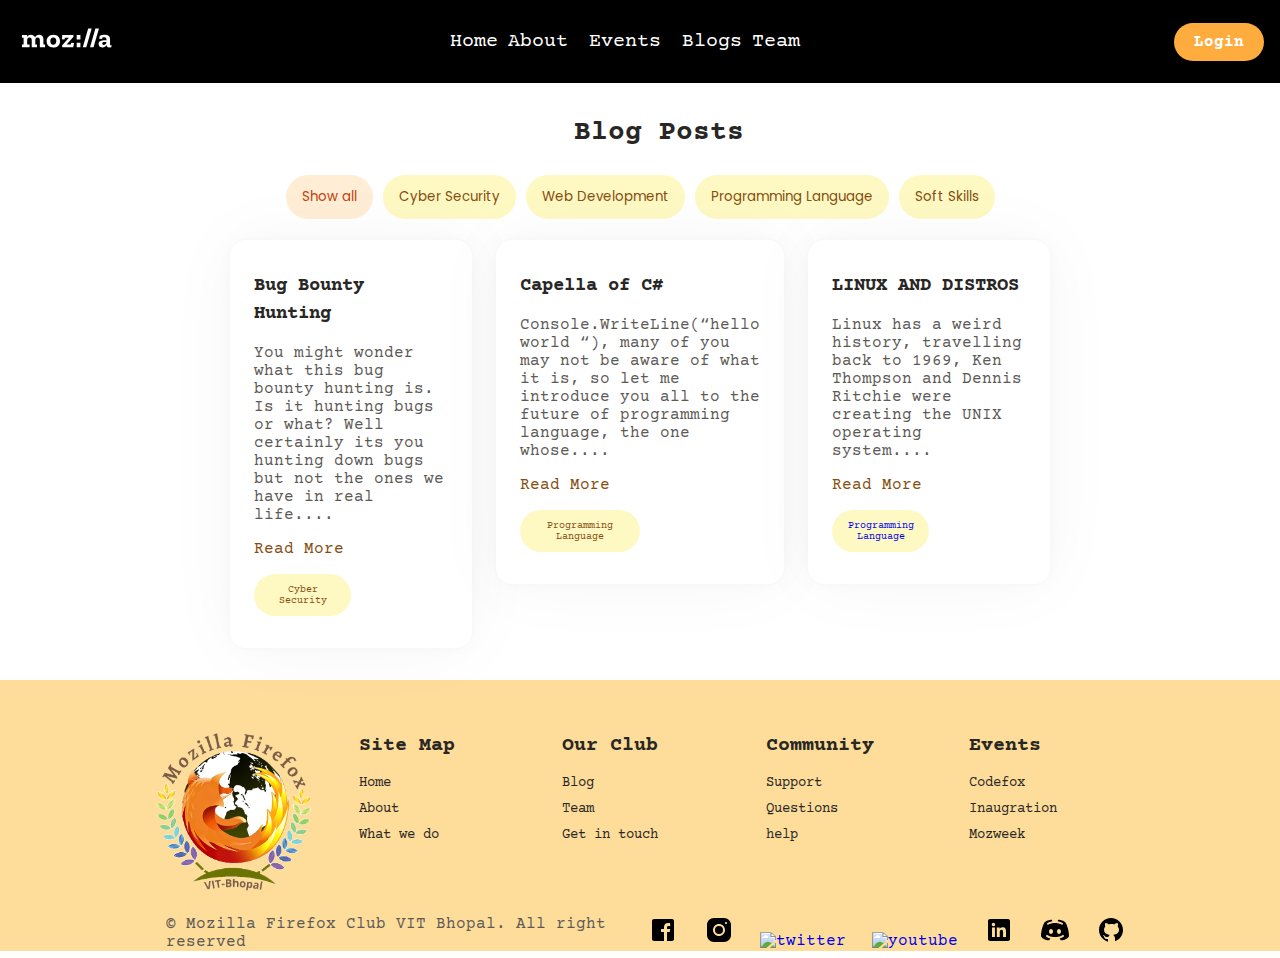
==== blog.html @ cb83de73 "Add files via upload" ====
<!DOCTYPE html>
<html lang="en">

<head>
    <meta charset="UTF-8">
    <meta name="viewport" content="width=device-width, initial-scale=1.0">
    <link rel="stylesheet" href="https://cdn.jsdelivr.net/npm/boxicons@latest/css/boxicons.min.css">
    <link rel="stylesheet" href="./Mozilla Firefox Club_files/style.css">
    <link rel="stylesheet" href="./Mozilla Firefox Club_files/blog.css">

    <title>Mozilla Firefox Club</title>
</head>

<body>
    <!-- Header -->
    <nav class="navbar">
        <div>
            <a href="/index.html"><img src="./Mozilla Firefox Club_files/logo-word-hor.e20791bb4dd4.svg" alt="logo"
                    width="100px"></a>
        </div>
        <div class="nav-links">
            <a href="/index.html">Home</a>
            <a href="/index.html#about">About</a>
            <div class="dropdown">
                <button class="dropbtn">Events
                    <i class="fa fa-caret-down"></i>
                </button>
                <div class="dropdown-content">
                    <a href="/event.html">CodeFox</a>
                </div>
            </div>
            <a href="/blog.html">Blogs</a>
            <a href="/index.html#team">Team</a>
        </div>
        <div>
            <a href="https://mozillaregister.herokuapp.com/login" class="btn-nav">Login</a>
        </div>
    </nav>
    <!--=============== BLOG ===============-->
    <section class="what-we-do section container" id="blog">
        <h2 class="section__title">Blog Posts</h2>


        <!-- Control buttons -->
        <div id="myBtnContainer">
            <button class="btn active" onclick="filterSelection('all')"> Show all</button>
            <button class="btn" onclick="filterSelection('Cyber Security')">Cyber Security</button>
            <button class="btn" onclick="filterSelection('Web Development')"> Web Development</button>
            <button class="btn" onclick="filterSelection('Programming Language')">Programming Language</button>
            <button class="btn" onclick="filterSelection('Soft Skills')"> Soft Skills</button>
        </div>
        <!-- The filterable elements. Note that some have multiple class names (this can be used if they belong to multiple categories) -->
        <div class="container what-we-do__container grid">
            <div class="filterDiv Cyber Security">


                <div class="what-we-do__data">
                    <h3 class="what-we-do__subtitle blog_post">Bug Bounty Hunting</h3>
                    <p class="what-we-do__description blog_post">You might wonder what this bug bounty hunting is. Is it
                        hunting bugs or what? Well certainly its you hunting down bugs but not the ones we have in real
                        life....</p>
                    <a href="https://medium.com/mozilla-firefox-club/introduction-to-ml-linear-regression-from-scratch-5010cc00a839"
                        target="_blank">
                        <p class="what-we-do__description blog_desc blog_post read_more_btn">Read More</p>
                    </a>
                    <p class="what-we-do__blog_post_category blog_tags ">Cyber Security</p>
                </div>



            </div>
            <div class="filterDiv Programming Language">


                <div class="what-we-do__data">

                    <h3 class="what-we-do__subtitle blog_post">Capella of C#</h3>
                    <p class="what-we-do__description blog_post">Console.WriteLine(“hello world “), many of you may not
                        be aware of what it is, so let me introduce you all to the future of programming language, the
                        one whose....</p>
                    <a href="https://medium.com/mozilla-firefox-club/introduction-to-ml-linear-regression-from-scratch-5010cc00a839"
                        target="_blank">
                        <p class="what-we-do__description blog_desc blog_post read_more_btn">Read More</p>
                    </a>
                    <p class="what-we-do__blog_post_category blog_tags ">Programming Language</p>
                </div>

            </div>
            <div class="filterDiv Programming Language">


                <div class="what-we-do__data">
                    <h3 class="what-we-do__subtitle blog_post">LINUX AND DISTROS</h3>
                    <p class="what-we-do__description blog_post">Linux has a weird history, travelling back to 1969, Ken
                        Thompson and Dennis Ritchie were creating the UNIX operating system....</p>
                    <a href="https://medium.com/mozilla-firefox-club/introduction-to-ml-linear-regression-from-scratch-5010cc00a839"
                        target="_blank">
                        <p class="what-we-do__description blog_desc blog_post read_more_btn">Read More</p>
                        </p>
                        <p class="what-we-do__blog_post_category blog_tags ">Programming Language

                    </a>

                </div>


            </div>

            <!-- this is just so that we have a 3X3 grid for the layout and can be removed later -->

            <!-- <div class="filterDiv Machine Learning">


                <div class="what-we-do__data">
                    <h3 class="what-we-do__subtitle blog_post">Introduction to ML</h3>
                    <p class="what-we-do__description blog_post">You must have heard people talking about Machine
                        Learning models and its various algorithms...</p>
                    <a href="https://medium.com/mozilla-firefox-club/introduction-to-ml-linear-regression-from-scratch-5010cc00a839"
                        target="_blank">
                        <p class="what-we-do__description blog_desc blog_post read_more_btn">Read More</p>
                    </a>
                    <p class="what-we-do__blog_post_category blog_tags ">Machine Learning</p>
                </div>



            </div>
            <div class="filterDiv Web Development">


                <div class="what-we-do__data">

                    <h3 class="what-we-do__subtitle blog_post">Introduction to ML</h3>
                    <p class="what-we-do__description blog_post">You must have heard people talking about Machine
                        Learning models and its various algorithms...</p>
                    <a href="https://medium.com/mozilla-firefox-club/introduction-to-ml-linear-regression-from-scratch-5010cc00a839"
                        target="_blank">
                        <p class="what-we-do__description blog_desc blog_post read_more_btn">Read More</p>
                    </a>
                    <p class="what-we-do__blog_post_category blog_tags ">Web Development</p>
                </div>

            </div>
            <div class="filterDiv Artificial Intelligence">


                <div class="what-we-do__data">
                    <h3 class="what-we-do__subtitle blog_post">Introduction to ML</h3>
                    <p class="what-we-do__description blog_post">You must have heard people talking about Machine
                        Learning models and its various algorithms...</p>
                    <a href="https://medium.com/mozilla-firefox-club/introduction-to-ml-linear-regression-from-scratch-5010cc00a839"
                        target="_blank">
                        <p class="what-we-do__description blog_desc blog_post read_more_btn">Read More</p>
                        </p>
                        <p class="what-we-do__blog_post_category blog_tags ">Artificial Intelligence

                    </a>

                </div>


            </div>

            <div class="filterDiv Machine Learning">


                <div class="what-we-do__data">
                    <h3 class="what-we-do__subtitle blog_post">Introduction to ML</h3>
                    <p class="what-we-do__description blog_post">You must have heard people talking about Machine
                        Learning models and its various algorithms...</p>
                    <a href="https://medium.com/mozilla-firefox-club/introduction-to-ml-linear-regression-from-scratch-5010cc00a839"
                        target="_blank">
                        <p class="what-we-do__description blog_desc blog_post read_more_btn">Read More</p>
                    </a>
                    <p class="what-we-do__blog_post_category blog_tags ">Machine Learning</p>
                </div>



            </div>
            <div class="filterDiv Web Development">


                <div class="what-we-do__data">

                    <h3 class="what-we-do__subtitle blog_post">Introduction to ML</h3>
                    <p class="what-we-do__description blog_post">You must have heard people talking about Machine
                        Learning models and its various algorithms...</p>
                    <a href="https://medium.com/mozilla-firefox-club/introduction-to-ml-linear-regression-from-scratch-5010cc00a839"
                        target="_blank">
                        <p class="what-we-do__description blog_desc blog_post read_more_btn">Read More</p>
                    </a>
                    <p class="what-we-do__blog_post_category blog_tags ">Web Development</p>
                </div>

            </div>
            <div class="filterDiv Artificial Intelligence">


                <div class="what-we-do__data">
                    <h3 class="what-we-do__subtitle blog_post">Introduction to ML</h3>
                    <p class="what-we-do__description blog_post">You must have heard people talking about Machine
                        Learning models and its various algorithms...</p>
                    <a href="https://medium.com/mozilla-firefox-club/introduction-to-ml-linear-regression-from-scratch-5010cc00a839"
                        target="_blank">
                        <p class="what-we-do__description blog_desc blog_post read_more_btn">Read More</p>
                        </p>
                        <p class="what-we-do__blog_post_category blog_tags ">Artificial Intelligence

                    </a>

                </div>


            </div>


        </div> -->
    </section>









    <!--=============== FOOTER ===============-->
    <!--=============== FOOTER ===============-->
    <footer class="footer section">
        <div class="footer__container container grid">
            <div class="footer__content">
                <a href="#" class="footer__logo"><img src="./Mozilla Firefox Club_files/firefox-logo.png" alt=""></a>

            </div>

            <div class="footer__content">
                <h3 class="footer__title">Site Map</h3>
                <ul class="footer__links">
                    <li><a href="#" class="footer__link">Home</a></li>
                    <li><a href="#" class="footer__link">About</a></li>
                    <li><a href="#" class="footer__link">What we do</a></li>

                </ul>
            </div>

            <div class="footer__content">
                <h3 class="footer__title">Our Club</h3>
                <ul class="footer__links">
                    <li><a href="#" class="footer__link">Blog</a></li>
                    <li><a href="#" class="footer__link">Team</a></li>
                    <li><a href="#" class="footer__link">Get in touch</a></li>
                </ul>
            </div>

            <div class="footer__content">
                <h3 class="footer__title">Community</h3>
                <ul class="footer__links">
                    <li><a href="#" class="footer__link">Support</a></li>
                    <li><a href="#" class="footer__link">Questions</a></li>
                    <li><a href="#" class="footer__link">help</a></li>
                </ul>
            </div>

            <div class="footer__content">
                <h3 class="footer__title">Events</h3>
                <ul class="footer__links">
                    <li><a href="#" class="footer__link">Codefox</a></li>
                    <li><a href="#" class="footer__link">Inaugration</a></li>
                    <li><a href="#" class="footer__link">Mozweek</a></li>
                </ul>
            </div>

            <!-- <div class="footer__social">
                <a href="#" class="footer__social-link"><i class='bx bxl-facebook-circle '></i></a>
                <a href="#" class="footer__social-link"><i class='bx bxl-twitter'></i></a>
                <a href="#" class="footer__social-link"><i class='bx bxl-instagram-alt'></i></a>
            </div> -->
        </div>

        <!-- <p class="footer__copy">&#169; Mozilla Firefox Club VIT Bhopal. All right reserved</p> -->

        <div class="Socialhandlesfooter">
            <div class="Socialhandlesfooter1">
                <p>&#169; Mozilla Firefox Club VIT Bhopal. All right reserved</p>
            </div>
            <div class="Socialhandlefooter2">
                <a class="Facebook" href="https://www.facebook.com/mfcvitbhopal"><img
                        src="./Mozilla Firefox Club_files/facebook.svg" alt="facebook" /></a>
                <a class="instagram" href="https://www.instagram.com/mfc_vitb/"><img
                        src="./Mozilla Firefox Club_files/instagram.svg" alt="instagram"></a>
                <a class="twitter" href="https://twitter.com/MFCVITB"><img
                        src="./Mozilla Firefox Club_files/twitter.svg" alt="twitter"></a>
                <a class="youtube" href="https://www.youtube.com/channel/UCpjSQPsGfRA4BdyTmic6Ofg"><img
                        src="./Mozilla Firefox Club_files/youtube.svg" alt="youtube"></a>
                <a class="linkedin"
                    href="https://www.linkedin.com/company/mozilla-firefox-club-vit-bhopal/mycompany/"><img
                        src="./Mozilla Firefox Club_files/linkedin.svg" alt="linkdien"></a>
                <a class="discord" href="https://discord.gg/SNTB97Qagp"><img
                        src="./Mozilla Firefox Club_files/discord.svg" alt="discord"></a>
                <a class="github" href="https://github.com/Mozilla-Firefox-VITBhopal"><img
                        src="./Mozilla Firefox Club_files/github.svg" alt="github"></a>

            </div>
        </div>
    </footer>

    <!--=============== SCROLL UP ===============-->
    <a href="#" class="scrollup" id="scroll-up">
        <i class='bx bx-up-arrow-alt scrollup__icon'></i>
    </a>
    <script>

        filterSelection("all")
        /*=============== SHOW MENU ===============*/

        const showMenu = (toggleId, navId) => {
            const toggle = document.getElementById(toggleId),
                nav = document.getElementById(navId)


            if (toggle && nav) {
                toggle.addEventListener('click', () => {

                    nav.classList.toggle('show-menu')
                })
            }
        }
        showMenu('nav-toggle', 'nav-menu')

        /*=============== REMOVE MENU MOBILE ===============*/
        const navLink = document.querySelectorAll('.nav__link')

        function linkAction() {
            const navMenu = document.getElementById('nav-menu')
            // When we click on each nav__link, we remove the show-menu class
            navMenu.classList.remove('show-menu')
        }
        navLink.forEach(n => n.addEventListener('click', linkAction))

        /*=============== SCROLL SECTIONS ACTIVE LINK ===============*/
        const sections = document.querySelectorAll('section[id]')

        function scrollActive() {
            const scrollY = window.pageYOffset

            sections.forEach(current => {
                const sectionHeight = current.offsetHeight,
                    sectionTop = current.offsetTop - 50,
                    sectionId = current.getAttribute('id')

                if (scrollY > sectionTop && scrollY <= sectionTop + sectionHeight) {
                    document.querySelector('.nav__menu a[href*=' + sectionId + ']').classList.add('active-link')
                } else {
                    document.querySelector('.nav__menu a[href*=' + sectionId + ']').classList.remove('active-link')
                }
            })
        }
        window.addEventListener('scroll', scrollActive)

        /*=============== CHANGE BACKGROUND HEADER ===============*/
        function scrollHeader() {
            const nav = document.getElementById('header')
            // When the scroll is greater than 80 viewport height, add the scroll-header class to the header tag
            if (this.scrollY >= 80) nav.classList.add('scroll-header'); else nav.classList.remove('scroll-header')
        }
        window.addEventListener('scroll', scrollHeader)

        /*=============== SHOW SCROLL UP ===============*/
        function scrollUp() {
            const scrollUp = document.getElementById('scroll-up');
            // When the scroll is higher than 560 viewport height, add the show-scroll class to the a tag with the scroll-top class
            if (this.scrollY >= 560) scrollUp.classList.add('show-scroll'); else scrollUp.classList.remove('show-scroll')
        }
        window.addEventListener('scroll', scrollUp)

        /*=============== DARK LIGHT THEME ===============*/
        const themeButton = document.getElementById('theme-button')
        const darkTheme = 'dark-theme'
        const iconTheme = 'bx-toggle-right'

        // Previously selected topic (if user selected)
        const selectedTheme = localStorage.getItem('selected-theme')
        const selectedIcon = localStorage.getItem('selected-icon')

        // We obtain the current theme that the interface has by validating the dark-theme class
        const getCurrentTheme = () => document.body.classList.contains(darkTheme) ? 'dark' : 'light'
        const getCurrentIcon = () => themeButton.classList.contains(iconTheme) ? 'bx-toggle-left' : 'bx-toggle-right'

        // We validate if the user previously chose a topic
        if (selectedTheme) {
            // If the validation is fulfilled, we ask what the issue was to know if we activated or deactivated the dark
            document.body.classList[selectedTheme === 'dark' ? 'add' : 'remove'](darkTheme)
            themeButton.classList[selectedIcon === 'bx-toggle-left' ? 'add' : 'remove'](iconTheme)
        }

        // Activate / deactivate the theme manually with the button
        themeButton.addEventListener('click', () => {
            // Add or remove the dark / icon theme
            document.body.classList.toggle(darkTheme)
            themeButton.classList.toggle(iconTheme)
            // We save the theme and the current icon that the user chose
            localStorage.setItem('selected-theme', getCurrentTheme())
            localStorage.setItem('selected-icon', getCurrentIcon())
        })




        function filterSelection(c) {
            var x, i;
            x = document.getElementsByClassName("filterDiv");
            if (c == "all") c = "";
            // Add the "show" class (display:block) to the filtered elements, and remove the "show" class from the elements that are not selected
            for (i = 0; i < x.length; i++) {
                w3RemoveClass(x[i], "show");
                if (x[i].className.indexOf(c) > -1) w3AddClass(x[i], "show");
            }
        }

        // Show filtered elements
        function w3AddClass(element, name) {
            var i, arr1, arr2;
            arr1 = element.className.split(" ");
            arr2 = name.split(" ");
            for (i = 0; i < arr2.length; i++) {
                if (arr1.indexOf(arr2[i]) == -1) {
                    element.className += " " + arr2[i];
                }
            }
        }



        // Hide elements that are not selected
        function w3RemoveClass(element, name) {
            var i, arr1, arr2;
            arr1 = element.className.split(" ");
            arr2 = name.split(" ");
            for (i = 0; i < arr2.length; i++) {
                while (arr1.indexOf(arr2[i]) > -1) {
                    arr1.splice(arr1.indexOf(arr2[i]), 1);
                }
            }
            element.className = arr1.join(" ");
        }

        // Add active class to the current control button (highlight it)
        var btnContainer = document.getElementById("myBtnContainer");
        var btns = btnContainer.getElementsByClassName("btn");
        for (var i = 0; i < btns.length; i++) {
            btns[i].addEventListener("click", function () {
                var current = document.getElementsByClassName("active");
                current[0].className = current[0].className.replace(" active", "");
                this.className += " active";
            });
        }

        // this is for redirecting after form submit
        function redirect() {
            window.location.href = "/index.html";
        }




    </script>
</body>

</html>
---- Mozilla Firefox Club_files/style.css ----
@import url('https://fonts.googleapis.com/css2?family=Courier+Prime:ital,wght@0,400;0,700;1,400;1,700&display=swap');
@import url('https://fonts.googleapis.com/css2?family=Poppins&display=swap');
*{
    margin: 0;
    padding: 0;
    box-sizing: border-box;
}

body{
    font-family: 'Courier Prime', monospace;
}

h1{
    font-size: 4.5rem;
    font-weight: bold;
    text-align: center;
    color: #fff !important;
}

.main-container{
    background-image: url(./BANNER1.jpeg);
    background-size: cover;
    color: white;
    width: 100%;
    height: 100vh;
    padding-top:20px ;
}
.main-logo{
    height: 13%;
    width: 13%;
}

.logo-container{
    display: flex;
    justify-content: center;
    align-items: center;
    flex-direction: column;
    margin:auto;
    padding-top: 70px;
}

.heading{
    padding-top: 10px;
}

.subheading{
    padding-top: 5px;
    font-size: 25px;

}
.text-animated{
    font-size: 40px;
    padding-top: 60px;
}
#text-type{
    color: orange;
}
.btn-dsc{
    background-color: #5865F2;
   
}
.btn-likt{

    background-color: #36E19D;
}
.btn-1{
    padding: 10px 40px;
    color: white;
    border-radius:50px;
    text-decoration: none;
    margin-left: 40px;
    font-weight: bold;
    display: flex;
    justify-content: center;
    align-items: center;
}
.btn-container{
    margin-top: 60px;
    display: flex;
    align-items: center;
    padding-right:30px;
}

.icons{
    width: 40px;
    margin-right: 10px;
}

.navbar{
    display: flex;
    justify-content: space-between;
    align-items: center;
    padding: 1rem;
    background-color: #000000;
    position: fixed;
    top:0;
    width: 100vw;
    z-index: 100;

}
.btn-nav{
    padding: 10px 20px;
    background: rgb(255, 172, 63);
    color: white;
    border-radius:50px;
    text-decoration: none;
    margin-left: 40px;
    font-weight: bold;
    display: flex;
    justify-content: center;
    align-items: center;
}
.nav-links a{
    color: white;
    text-decoration: none;
    font-size: 20px;
    margin: 5px;
}
.bg-dark{
    color: white;
    font-family: 'Poppins', sans-serif;

}
.video_selector {
    position: fixed;
    right: 0;
    bottom: 0;
    min-width: 100%;
    min-height: 100%;
    width: auto;
    height: auto;
    z-index: -999;
    /* opacity: 0.7; */
}
.section__title-center{
    color: white;
    padding-top: 50px;
}
.heading{
    
    color: rgb(255, 127, 22) !important;
    font-size: 35px;
    font-weight: bold !important;
    text-align: left !important;
}
.mainheadingbanner{
    font-size: 269%!important;
}
.center{
    text-align: center !important;

}

.trans{
    background:rgba(0, 0, 0, 0) !important ;
}

.desig{
    color: black;
}
.flex{
    display: flex;
    justify-content: space-between;
    width: 100%;
}
.left{
    flex: 1;
    padding-left: 110px;
}
.right{
    flex: 1;
}
.footer{
    padding-top: 4%!important;
}

.slideshow__section {
    height: 100vh;
    width: 100%;
    /* margin: auto; */
    display: flex;
    justify-content: center;
    align-items: center;
    padding: 5%;
}

#slide {
    width: 100%;
}

* {
    box-sizing: border-box
}

.mySlides {
    display: none
}

.slideshow-container {
    /* width: 1200px; */
    position: relative;
    padding-left:50px;
    padding-right: 50px;
    width:1300px;

    margin-left: -29%!important;

}
.buttonslider{
    margin-top:-5%;
    padding-bottom: 10%;
}
/* Next & previous buttons */
.prev,
.next {
    cursor: pointer;
    position: absolute;
    top: 50%;
    width: auto;
    padding: 16px;
    margin-top: -22px;
    color: white;
    font-weight: bold;
    font-size: 18px;
    transition: 0.6s ease;
    border-radius: 0 3px 3px 0;
}

/* Position the "next button" to the right */
.next {
    right: 0;
    border-radius: 3px 0 0 3px;
}

/* On hover, add a black background color with a little bit see-through */
.prev:hover,
.next:hover {
    background-color: rgba(0, 0, 0, 0.8);
}

/* Caption text */
.text {
    color: #f2f2f2;
    font-size: 15px;
    padding: 8px 12px;
    position: absolute;
    bottom: 8px;
    width: 100%;
    text-align: center;
}
.nav-links {
    display: flex;
    align-items: center;
    justify-content: center;
}
/* The dots/bullets/indicators */
.dot {
    cursor: pointer;
    height: 13px;
    width: 13px;
    margin: 0 2px;
    background-color: #bbb;
    border-radius: 50%;
    display: inline-block;
    transition: background-color 0.6s ease;
}

.active,
.dot:hover {
    background-color: #717171;
}

/* Fading animation */
.fade {
    -webkit-animation-name: fade;
    -webkit-animation-duration: 2s;
    animation-name: fade;
    animation-duration: 2s;
}

@-webkit-keyframes fade {
    from {
        opacity: .4
    }

    to {
        opacity: 1
    }
}

@keyframes fade {
    from {
        opacity: .4
    }

    to {
        opacity: 1
    }
}

/* On smaller screens, decrease text size */
@media only screen and (max-width: 300px) {
    .text {
        font-size: 11px
    }
}
@media only screen and  (max-width: 700px)
{
    .apart img{
       width: 50vw;
    }
    .left{
        padding-left:0px;
    }
    .left img{
        width:125px;
        display: none!important;
    }
    .mainheadingbanner{
        text-align: center!important;
    }
    .subheading{
        text-align: center!important;
    }
    .text-animated{
        text-align: center!important;
    }
    .buttonslider{
        top: 242px!important;
        left: 8px!important;
    }
    .right{
        flex: auto;
    }
}
.dropdown {
    float: left;
    overflow: hidden;
  }
  
  .dropdown .dropbtn {
    font-size: 20px;  
    border: none;
    outline: none;
    color: white;
    padding: 14px 16px;
    background-color: inherit;
    font-family: inherit;
    margin: 0;
  }

.dropdown-content {
    display: none;
    position: absolute;
    background-color: #f9f9f9;
    min-width: 160px;
    box-shadow: 0px 8px 16px 0px rgba(0,0,0,0.2);
    z-index: 1;
  }
  
  .dropdown-content a {
    float: none;
    color: black;
    padding: 12px 16px;
    text-decoration: none;
    display: block;
    text-align: left;
  }
  
  .dropdown-content a:hover {
    background-color: #ddd;
  }
  
  .dropdown:hover .dropdown-content {
    display: block;
  }
---- Mozilla Firefox Club_files/blog.css ----
/*=============== GOOGLE FONTS ===============*/
@import url('https://fonts.googleapis.com/css2?family=Courier+Prime:ital,wght@0,400;0,700;1,400;1,700&display=swap');
/*=============== VARIABLES CSS ===============*/
:root {
  --header-height: 3rem;
  /*========== Colors ==========*/
  --hue: 40;
  --sat: 98%;
  --first-color: hsl(var(--hue), var(--sat), 60%);
  --first-color-light: hsl(var(--hue), var(--sat), 85%);
  --first-color-lighten: hsl(var(--hue), var(--sat), 80%);
  --first-color-alt: hsl(var(--hue), var(--sat), 53%);
  --title-color: hsl(var(--hue), 4%, 15%);
  --text-color: hsl(var(--hue), 4%, 35%);
  --text-color-light: hsl(var(--hue), 4%, 65%);
  --body-color: hsl(var(--hue), 0%, 100%);
  --container-color: rgb(255, 255, 255);
  --scroll-bar-color: hsl(var(--hue), 4%, 85%);
  --scroll-thumb-color: hsl(var(--hue), 4%, 75%);
  /*========== Font and typography ==========*/
  --body-font:'Courier Prime', monospace;
  --biggest-font-size: 2rem;
  --h2-font-size: 1.25rem;
  --h3-font-size: 1.125rem;
  --normal-font-size: .938rem;
  --small-font-size: .813rem;
  --smaller-font-size: .75rem;
  /*========== Font weight ==========*/
  --font-semi-bold: 600;
  --font-bold: 700;
  /*========== Margenes ==========*/
  --mb-0-5: 0.5rem;
  --mb-0-75: 0.75rem;
  --mb-1: 1rem;
  --mb-1-5: 1.5rem;
  --mb-2: 2rem;
  /*========== z index ==========*/
  --z-tooltip: 10;
  --z-fixed: 100;
}

@media screen and (min-width: 968px) {
  :root {
    --biggest-font-size: 3rem;
    --h2-font-size: 1.75rem;
    --h3-font-size: 1.25rem;
    --normal-font-size: 1rem;
    --small-font-size: .875rem;
    --smaller-font-size: .813rem;
  }
}

/*=============== BASE ===============*/
*, ::before, ::after {
  box-sizing: border-box;
  padding: 0;
  margin: 0;
}

html {
  scroll-behavior: smooth;
}

body {
  margin: var(--header-height) 0 0 0;
  font-family: var(--body-font);
  font-size: var(--normal-font-size);
  background-color: var(--body-color);
  color: var(--text-color);
  transition: .5s;
  overflow-x: hidden;
}
body canvas {
  width: 100%!important;
  height: 290%!important;
}
canvas {
  display: inline-block;
}

h1, h2, h3 {
  font-weight: var(--font-semi-bold);
  color: var(--title-color);
  line-height: 1.5;
}

ul {
  list-style: none;
}

a {
  text-decoration: none;
}

img {
  max-width: 100%;
  height: auto;
}

/*=============== THEME ===============*/
/*========== Variables Dark theme ==========*/
body.dark-theme {
  --first-color-light: hsl(var(--hue), var(--sat), 75%);
  --title-color: hsl(var(--hue), 4%, 95%);
  --text-color: hsl(var(--hue), 4%, 80%);
  /* --body-color: hsl(var(--hue), 8%, 13%); */
  --body-color:rgb(22, 22, 22);
  --container-color: hsl(var(--hue), 8%, 16%);
  --scroll-bar-color: hsl(var(--hue), 4%, 32%);
  --scroll-thumb-color: hsl(var(--hue), 4%, 24%);
}

/*========== Button Dark/Light ==========*/
.change-theme {
  position: absolute;
  right: 1.5rem;
  top: 2.2rem;
  color: var(--title-color);
  font-size: 1.8rem;
  cursor: pointer;
}

.dark-theme .footer {
    background-color: #FF5F1F; 
    /* background-color: hsl(34deg 100% 62%); */
  }
/*=============== REUSABLE CSS CLASSES ===============*/
.section {
  padding: 4.5rem 0 1rem;
}
.section__title{
  position: relative;
  left: -5%;
}
.section__title, .section__title-center {
  font-size: var(--h2-font-size);
  color: var(--title-color);
  text-align: center;
  padding-left: 14%;
  margin-bottom: var(--mb-1);
  margin-top: var(--mb-1);
}

.svg__color {
  fill: var(--first-color);
}

.svg__blob {
  fill: var(--first-color-light);
}

.svg__img {
  width: 300px;
  justify-self: center;
}

/*=============== LAYOUT ===============*/
.container {
  max-width: 968px;
  margin-left: var(--mb-1-5);
  margin-right: var(--mb-1-5);
}

.grid {
  display: grid;
  gap: 1.5rem;
}

/*=============== HEADER ===============*/
.header {
  width: 100%;
  background-color: var(--body-color);
  position: fixed;
  top: 0;
  left: 0;
  z-index:1;
  transition: .5s;
}

/*=============== NAV ===============*/
.nav {
  height: var(--header-height);
  display: flex;
  justify-content: space-between;
  align-items: center;
}


.nav__list {
  display: flex;
  flex-direction: column;
  align-items: center;
  row-gap: 1.5rem;
}

.nav__link, .nav__logo, .nav__toggle {
  color: var(--title-color);
  font-weight: var(--font-semi-bold);
  width:100px;
}

@media screen and (max-width: 767px) {
  .nav__menu {
    position: fixed;
    background-color: var(--container-color);
    box-shadow: 0 0 4px rgba(0, 0, 0, 0.1);
    padding: 2.5rem 0;
    width: 90%;
    top: -100%;
    left: 0;
    right: 0;
    margin: 0 auto;
    transition: .4s;
    border-radius: 2rem;
    z-index: var(--z-fixed);
  }
  .nav__logo{
    padding-top: 10px;
    height: 150px;
  }
}

.nav__toggle {
  font-size: 1.3rem;
  cursor: pointer;
}

/* Show menu */
.show-menu {
  top: calc(var(--header-height) + 1rem);
}

/* Active link */
.active-link {
  position: relative;
}

.active-link::before {
  content: '';
  position: absolute;
  bottom: -.75rem;
  left: 45%;
  width: 5px;
  height: 5px;
  background-color: var(--title-color);
  border-radius: 50%;
}

/* Change background header */
.scroll-header {
  box-shadow: 0 1px 4px rgba(0, 0, 0, 0.1);
}
.scroll-header img{
  padding-bottom: 10%;
}

/*=============== HOME ===============*/
.home__container {
  row-gap: 3rem;
  min-height: 80vh;
}

.home__title {
  font-size: 58px;
  font-weight: var(--font-bold);
  margin-bottom: var(--mb-0-75);
}

.home__description {
  margin-bottom: var(--mb-2);
}


/* =======================slideshow============ */
.slideshow__section {
  margin-top: 8%;
  height: 100%;
  width: 100%;
  /* margin: auto; */
  display: flex;
  justify-content: center;
  align-items: center;
  padding: 5%;
}

#slide {
  width: 100%;
}

* {
  box-sizing: border-box
}

.mySlides {
  display: none
}

.slideshow-container {
  /* width: 1200px; */
  position: relative;
  margin: -10px;

}

/* Next & previous buttons */
.prev,
.next {
  cursor: pointer;
  position: absolute;
  top: 50%;
  width: auto;
  padding: 16px;
  margin-top: -22px;
  color: white;
  font-weight: bold;
  font-size: 18px;
  transition: 0.6s ease;
  border-radius: 0 3px 3px 0;
}

/* Position the "next button" to the right */
.next {
  right: 0;
  border-radius: 3px 0 0 3px;
}

/* On hover, add a black background color with a little bit see-through */
.prev:hover,
.next:hover {
  background-color: rgba(0, 0, 0, 0.8);
}

/* Caption text */
.text {
  color: #f2f2f2;
  font-size: 15px;
  padding: 8px 12px;
  position: absolute;
  bottom: 8px;
  width: 100%;
  text-align: center;
}

/* The dots/bullets/indicators */
.dot {
  cursor: pointer;
  height: 13px;
  width: 13px;
  margin: 0 2px;
  background-color: #bbb;
  border-radius: 50%;
  display: inline-block;
  transition: background-color 0.6s ease;
}

.active,
.dot:hover {
  background-color: #717171;
}

/* Fading animation */
.fade {
  -webkit-animation-name: fade;
  -webkit-animation-duration: 2s;
  animation-name: fade;
  animation-duration: 2s;
}

@-webkit-keyframes fade {
  from {
      opacity: .4
  }

  to {
      opacity: 1
  }
}

@keyframes fade {
  from {
      opacity: .4
  }

  to {
      opacity: 1
  }
}

/* On smaller screens, decrease text size */
@media only screen and (max-width: 300px) {
  .text {
      font-size: 11px
  }
}
/*=============== BUTTONS ===============*/
.button {
  display: inline-block;
  background-color: var(--first-color);
  color: #ffffff;
  padding: .75rem 1.5rem;
  border-radius: 3rem;
  font-weight: var(--font-semi-bold);
  transition: .3s;
  text-transform: uppercase;
}

.button:hover {
  background-color: var(--first-color-alt);
}

.button__header {
  display: none;
}

.button-link {
  background: none;
  padding: 0;
  color: var(--title-color);
}

.button-link:hover {
  background-color: transparent;
}

.button-flex {
  display: inline-flex;
  align-items: center;
  column-gap: .25rem;
  padding: .75rem 1rem;
}

.button__icon {
  font-size: 1.5rem;
}

/*=============== ABOUT ===============*/
.about__container {
  gap: 2.5rem;
}

.about__data {
  text-align: center;
}

/*=============== SECURITY ===============*/
.security__container {
  gap: 2.5rem;
}

.security__data {
  text-align: center;
}

/*=============== what-we-do ===============*/
.what-we-do__container {
  display: flex;
  /* display: flex; */
    flex-wrap: wrap;
  text-align: center;
  justify-content: center;
  margin:auto;
  padding-top: 1rem;
}
.what-we-do__subtitle{
  text-align: center;
}

.what-we-do__data {
  display: grid;
  row-gap: 1rem;
  background-color: var(--container-color);
  box-shadow:
  0px 0px 5px rgba(0, 0, 0, 0.016),
  0px 0px 16.8px rgba(0, 0, 0, 0.024),
  0px 0px 75px rgba(0, 0, 0, 0.04)
;
  padding: 2rem 1.5rem;
  border-radius: 1rem;
  text-align: center;
  cursor: pointer;
  transition: all 250ms ease-in-out;

}
.what-we-do__data:hover{
  background:#fefce8 ;
  color: black !important;
  box-shadow: 10px 17px 42px 0px rgba(63, 63, 63, 0.164);
}
.what-we-do__data:hover .what-we-do__subtitle {
  color:black;
}
.what-we-do__blog_post_category{
  text-align: center;
  background-color: #fef9c3;
  color: #854d0e;
  border-radius: 30px;
  padding: 10px;
  font-size: 10px;
  border: none;
  width: 50%;
}
.read_more_btn{
  color: #854d0e;
}
.what-we-do__img {
  width: 135px;
  justify-self: center;
  margin-bottom: var(--mb-0-5);
}

/*=============== APP ===============*/
.app__container {
  gap: 2.5rem;
}

.app__data {
  text-align: center;
}

.app__description {
  margin-bottom: var(--mb-1-5);
}

.app__buttons {
  display: grid;
  grid-template-columns: repeat(2, max-content);
  justify-content: center;
  gap: .5rem;
}

/*=============== HISTORY ===============*/
.history__description{
  margin-bottom: 15px;
}
.bullet__point ul{
  list-style-type: disc;
  margin-left: 20px;
  
}
/*=============== BLOG ===============*/
.blog_post{
  text-align: left !important;
}



/*=============== CONTACT ===============*/
.team img{
  border-radius: 50%;
}
/*=============== CONTACT ===============*/
.contact__container {
  padding-bottom: 3rem;
}

.contact__description {
  text-align: center;
}

.contact__content {
  row-gap: .75rem;
}

.contact__address {
  font-size: var(--small-font-size);
  font-weight: var(--font-semi-bold);
  color: var(--title-color);
}

.contact__information {
  font-weight: initial;
  color: var(--text-color);
}

/*=============== FOOTER ===============*/
/*=============== FOOTER ===============*/
.footer {
    background-color: var(--first-color-lighten);
    padding-bottom: 2rem;
    padding-top: 0px!important ;
  }
  
  .footer__container {
    row-gap: 2rem;
  }
  
  .footer__logo, .footer__title {
    font-size: var(--h3-font-size);
    margin-bottom: var(--mb-0-75);
  }
  
  .footer__logo {
    display: inline-block;
    font-weight: var(--font-semi-bold);
    color: var(--title-color);
  }
  
  .footer__description, .footer__link {
    font-size: var(--small-font-size);
  }
  
  .footer__links {
    display: grid;
    row-gap: .5rem;
  }
  
  .footer__link {
    color: var(--title-color);
  }
  
  .footer__social {
    display: flex;
    column-gap: 1.5rem;
  }
  
  .footer__social-link {
    font-size: 1.25rem;
    color: var(--title-color);
  }
  
  .footer__copy {
    margin-top: 0rem;
    text-align: center;
    font-size: var(--smaller-font-size);
    color: var(--text-color);
  }
  
  /*=============== SCROLL UP ===============*/
  .scrollup {
    position: fixed;
    background: var(--first-color);
    right: 1rem;
    bottom: -20%;
    display: inline-flex;
    padding: .3rem;
    border-radius: .25rem;
    z-index: var(--z-tooltip);
    opacity: .8;
    transition: .4s;
  }
  
  .scrollup:hover {
    background-color: var(--first-color);
    opacity: 1;
  }
  
  .scrollup__icon {
    font-size: 1.25rem;
    color: var(--title-color);
  }
  
  /* Show Scroll Up*/
  .show-scroll {
    bottom: 3rem;
  }
  
  /*=============== SCROLL BAR ===============*/
  ::-webkit-scrollbar {
    width: .6rem;
    border-radius: .5rem;
    background-color: var(--scroll-bar-color);
  }
  
  ::-webkit-scrollbar-thumb {
    background-color: var(--scroll-thumb-color);
    border-radius: .5rem;
  }
  
  ::-webkit-scrollbar-thumb:hover {
    background-color: var(--text-color-light);
  }
  

/*=============== MEDIA QUERIES ===============*/
/* For small devices */
@media screen and (max-width: 360px) {
  .svg__img {
    width: 100%;
  }
  .section {
    padding: 3.5rem 0 1rem;
  }
  .what-we-do__img {
    width: 100px;
  }
  .app__buttons {
    grid-template-columns: max-content;
  }
}

/* For medium devices */
@media screen and (min-width: 576px) {
  .svg__img {
    width: 100%;
  }
  .section__title-center {
    text-align: initial;

  }
  .home__container,
  .about__container,
  .security__container,
  .what-we-do__container,
  .app__container,
  .contact__container,
  .footer__container {
    grid-template-columns: repeat(2, 1fr);
  }
  .home__img {
    order: 1;
  }
  .home__container,
  .about__container,
  .security__container,
  .app__container,
  .contact__container {
    align-items: center;
  }
  .about__data,
  .security__data,
  .app__data,
  .contact__description {
    text-align: initial;
  }
  .about__img,
  .app__img {
    order: -1;
  }
}

@media screen and (min-width: 767px) {
  body {
    margin: 0;
  }
  .section {
    padding: 6rem 0 2rem;
    /* padding-bottom: 0.5rem; */
  }
  .nav {
    height: calc(var(--header-height) + 1.5rem);
  }
  .nav__list {
    flex-direction: row;
    column-gap: 2.5rem;
  }
  .nav__toggle {
    display: none;
  }
  .change-theme {
    position: initial;
  }
  .home__container {
    padding: 6rem 0 2rem;
  }
  .app__buttons {
    justify-content: initial;
  }
}

/* For large devices */
@media screen and (min-width: 968px) {
  .button__header {
    display: block;
  }
  .svg__img {
    width: 470px;
  }
  .about__container,
  .security__container,
  .app__container,
  .contact__container {
    column-gap: 6rem;
  }
  .what-we-do__container {
    grid-template-columns: repeat(3, 1fr);
  }
  .contact__container {
    grid-template-columns: 3fr 1.5fr 1.25fr;
  }
  .footer__container {
    grid-template-columns: repeat(5, 1fr);
  }
  .footer__social {
    align-items: flex-start;
  }
  .footer__social-link {
    font-size: 1.45rem;
  }
}

@media screen and (min-width: 1024px) {
  .container {
    margin-left: auto;
    margin-right: auto;
  }
  .home__img {
    width: 270px;
  }
  .home__description {
    padding-right: 5rem;
  }
  .footer__container {
    column-gap: 3rem;
  }
  .scrollup {
    right: 2rem;
  }
}


/*=============== BLOG  ===============*/

.filterDiv {
  flex-basis: 25%;
  float: left;
  display: none; /* Hidden by default */
}
@media screen and (max-width:900px) and (min-width:420px){
  .filterDiv{
    flex-basis: 45%;
  }
}
@media screen and (max-width:420px){
  .filterDiv{
    flex-basis: 100%;
  }
}

/* The "show" class is added to the filtered elements */
.show {
  display: block;
}

/* Style the buttons */
.btn {
  border: none;
  outline: none;
  padding: 12px 16px;
  background-color: #fef9c3;
  color: #854d0e;
  cursor: pointer;
  font-family: 'Poppins';
  border-radius: 30px;
  margin: 5px;
}

/* Add a light grey background on mouse-over */
.btn:hover {
  background-color: #ffedd5;
  color: #c2410c;
}

/* Add a dark background to the active button */
.btn.active {
  background-color: #ffedd5;
  color: #c2410c;
}

#myBtnContainer{
  width: 100%;
  display: flex;
  flex-wrap: wrap;
  justify-content: center;
  align-items: center;
}
@media screen and (max-width: 767px){
  .btn{
  padding: 8px 12px;
  }
}

/* ANIMATION  */


.blob {
  position: absolute;
  background: linear-gradient(
    180deg,
    rgba(47, 184, 255,0.42) 31.77%,
    #5c9df1 10%
  );
  -webkit-filter: blur(40px);
          filter: blur(40px);
  -webkit-animation: move 25s infinite alternate;
          animation: move 25s infinite alternate;
  transition: 1s Cubic-bezier(0.61, 1, 0.88, 1);
  z-index: -1;
  
}

.blob{
  width: 520px;
  height: 520px;
  box-shadow:
    inset 0 0 0 5px rgba(255,255,255, 0.6),
    inset 100px 100px 0 0px #fffa9a,
    inset 200px 200px 0 0px #e08dff,
    inset 300px 300px 0 0px #ff8fba;
  pointer-events: auto;
  border-radius: 74% 26% 35% 65% / 30% 29% 71% 70% ;
}
.blob:hover{
  box-shadow:
    inset 0 0 0 5px rgba(255,255,255, 0.6),
    inset 100px 100px 0 0px #9affbc,
    inset 200px 200px 0 0px #8dabff,
    inset 300px 300px 0 0px #a48fff;

}

@keyframes move {
  0%   { transform: scale(1)   translate(100px, 30px); }
  100% { transform: scale(1)   translate(600px, 50px); }
}

.flex-center{
  display: flex;
  flex-wrap: wrap;
  justify-content: center;
  align-items: center;
  text-align: center;
}


/* Here is the flip card code */

.flip-card {
  background-color: transparent;
  width: 300px;
  height: 200px;
  perspective: 1000px; /* Remove this if you don't want the 3D effect */
}

/* This container is needed to position the front and back side */
.flip-card-inner {
  position: relative;
  width: 100%;
  height: 100%;
  text-align: center;
  transition: transform 0.8s;
  transform-style: preserve-3d;
}

/* Do an horizontal flip when you move the mouse over the flip box container */
.flip-card:hover .flip-card-inner {
  transform: rotateY(180deg);
}

/* Position the front and back side */
.flip-card-front, .flip-card-back {
  position: absolute;
  width: 100%;
  height: 100%;
  -webkit-backface-visibility: hidden; /* Safari */
  backface-visibility: hidden;
}

/* Style the front side (fallback if image is missing) */

/* Style the back side */
.flip-card-back {
  background-color: orange;
  color: black;
  border-radius: 2rem;
  transform: rotateY(180deg);
}
.center{

  grid-column-start: 2;
    grid-column-end: 3;
    grid-template-columns: repeat(1, 3fr);
  
}
.two{
  grid-template-columns: repeat(2, 3fr);
 
}

/* grid-column-start: 2;
    grid-column-end: 3;
    grid-template-columns: repeat(1, 3fr); */


    label {
      font-size: 0.85em;
      margin-left: 12px;
    }
    
    /* Add styles to 'input' and 'textarea' selectors */
    
    input[type=text],input[type=email], textarea {
        width: 100%;
        padding: 12px;
        border: 1px solid #ccc;
        border-radius: 4px;
        box-sizing: border-box;
        margin-top: 6px;
        margin-bottom: 16px;
        resize: vertical;
    }
    
    /* Add styles to show 'focus' of selector */
    
    input[type=text]:focus,input[type=email]:focus, textarea:focus {
      border: 1px solid green;
    }
    
    /* Add styles to the submit button */
    
    input[type=submit] {
      background: #64B5F6;
      margin: 0 auto;
      outline: 0;
      color: white;
      border: 0;
      padding: 12px 24px;
      border-radius: 4px;
      transition: all ease-in-out 0.1s;
      position: relative;
      display: inline-block;
      text-align: center;
    }
    
    /* Add styles for 'focus' property */
    
    input[type=submit]:focus {
      background: #A5D6A7;
      color: whitesmoke;
    }
    
    /* Style 'hover' property */
    
    input[type=submit]:hover {
      background: #2196F3;
    }
    
    /* Align items to center of the 'div' with the class 'center' */
    .center {
      text-align: center;
    }

    
.footer{
    padding-top: 4%!important;
    padding-bottom: 0px;
  }
  .footer__copy{
    padding-top: 0px;
  }
  .Socialhandlesfooter{
  display:flex;
  }
  .Socialhandlesfooter1{
  color: hsl(40deg 4% 35%);
  width:50%;
  padding-left: 13%;
  }
  .Socialhandlefooter2{
  width:50%;
  }
  .Socialhandlefooter2 a{
    padding:0.5rem;
    }
  .apart{
    position: relative;    
  }
  .buttonslider{
    position: absolute;
    border-radius: 0px!important;
    width: 10%;
    top: 463px;
    left: 33px;
    padding: 5px;
    width:350px;
    text-align: center;
    background-color: #00f619;
    border: 2px solid red;
    color: black;
  }
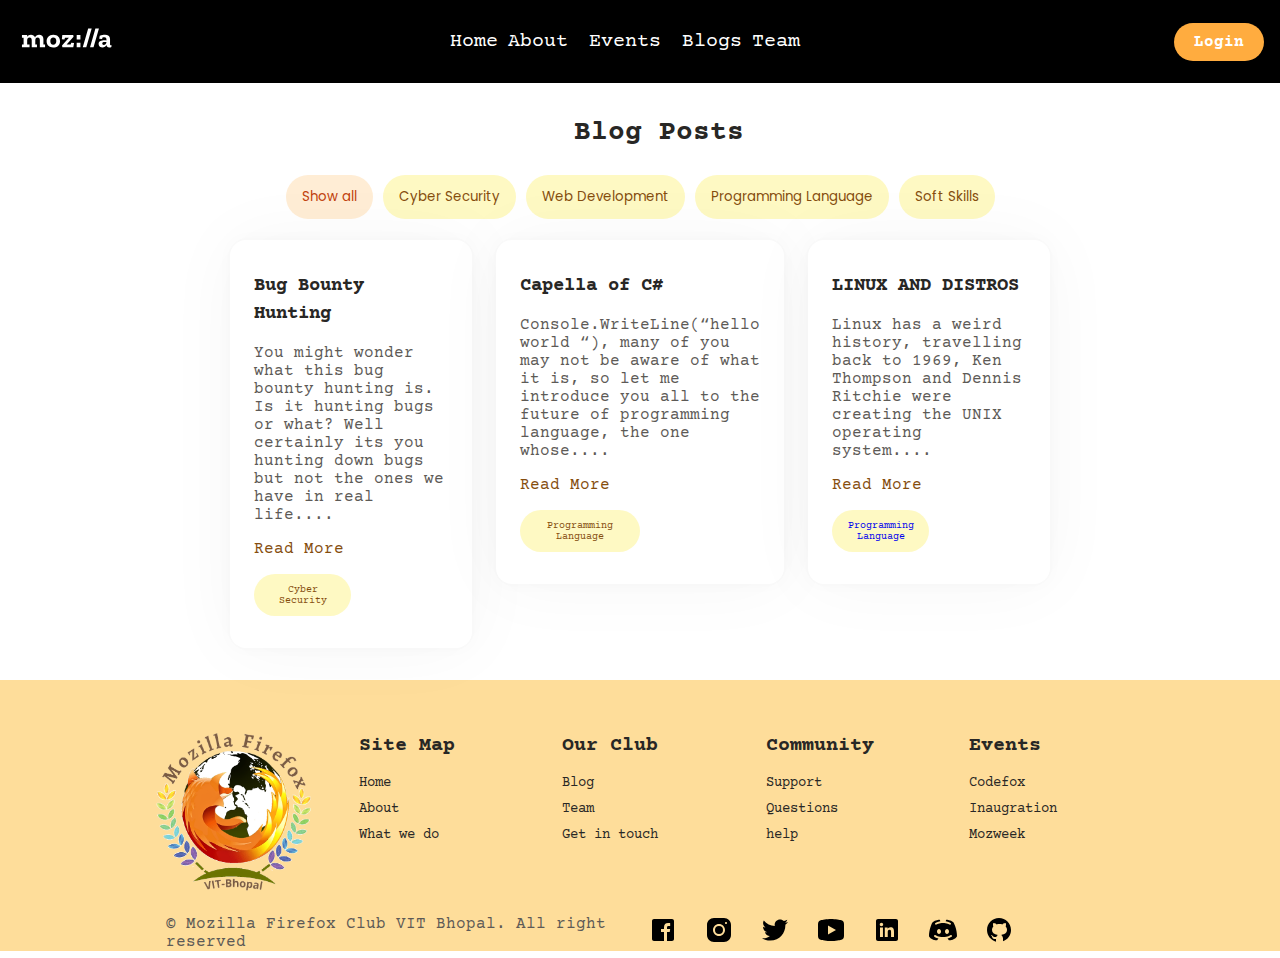
==== commit 4e8e9958: "Update blog.html" ====
--- a/blog.html
+++ b/blog.html
@@ -19,18 +19,18 @@
                     width="100px"></a>
         </div>
         <div class="nav-links">
-            <a href="/index.html">Home</a>
-            <a href="/index.html#about">About</a>
+            <a href="index.html">Home</a>
+            <a href="index.html#about">About</a>
             <div class="dropdown">
                 <button class="dropbtn">Events
                     <i class="fa fa-caret-down"></i>
                 </button>
                 <div class="dropdown-content">
-                    <a href="/event.html">CodeFox</a>
-                </div>
-            </div>
-            <a href="/blog.html">Blogs</a>
-            <a href="/index.html#team">Team</a>
+                    <a href="event.html">CodeFox</a>
+                </div>
+            </div>
+            <a href="blog.html">Blogs</a>
+            <a href="index.html#team">Team</a>
         </div>
         <div>
             <a href="https://mozillaregister.herokuapp.com/login" class="btn-nav">Login</a>
@@ -235,12 +235,12 @@
 
             </div>
 
-            <div class="footer__content">
+             <div class="footer__content">
                 <h3 class="footer__title">Site Map</h3>
                 <ul class="footer__links">
-                    <li><a href="#" class="footer__link">Home</a></li>
-                    <li><a href="#" class="footer__link">About</a></li>
-                    <li><a href="#" class="footer__link">What we do</a></li>
+                    <li><a href="index.html" class="footer__link">Home</a></li>
+                    <li><a href="index.html#about" class="footer__link">About</a></li>
+                    <li><a href="index.html" class="footer__link">What we do</a></li>
 
                 </ul>
             </div>
@@ -248,17 +248,17 @@
             <div class="footer__content">
                 <h3 class="footer__title">Our Club</h3>
                 <ul class="footer__links">
-                    <li><a href="#" class="footer__link">Blog</a></li>
-                    <li><a href="#" class="footer__link">Team</a></li>
-                    <li><a href="#" class="footer__link">Get in touch</a></li>
+                    <li><a href="blog.html" class="footer__link">Blog</a></li>
+                    <li><a href="index.html#team" class="footer__link">Team</a></li>
+                    <li><a href="index.html" class="footer__link">Get in touch</a></li>
                 </ul>
             </div>
 
             <div class="footer__content">
                 <h3 class="footer__title">Community</h3>
                 <ul class="footer__links">
-                    <li><a href="#" class="footer__link">Support</a></li>
-                    <li><a href="#" class="footer__link">Questions</a></li>
+                    <li><a href="index.html" class="footer__link">Support</a></li>
+                    <li><a href="index.html" class="footer__link">Questions</a></li>
                     <li><a href="#" class="footer__link">help</a></li>
                 </ul>
             </div>
@@ -266,11 +266,12 @@
             <div class="footer__content">
                 <h3 class="footer__title">Events</h3>
                 <ul class="footer__links">
-                    <li><a href="#" class="footer__link">Codefox</a></li>
+                    <li><a href="events.html" class="footer__link">Codefox</a></li>
                     <li><a href="#" class="footer__link">Inaugration</a></li>
                     <li><a href="#" class="footer__link">Mozweek</a></li>
                 </ul>
             </div>
+
 
             <!-- <div class="footer__social">
                 <a href="#" class="footer__social-link"><i class='bx bxl-facebook-circle '></i></a>
@@ -468,4 +469,4 @@
     </script>
 </body>
 
-</html>+</html>
